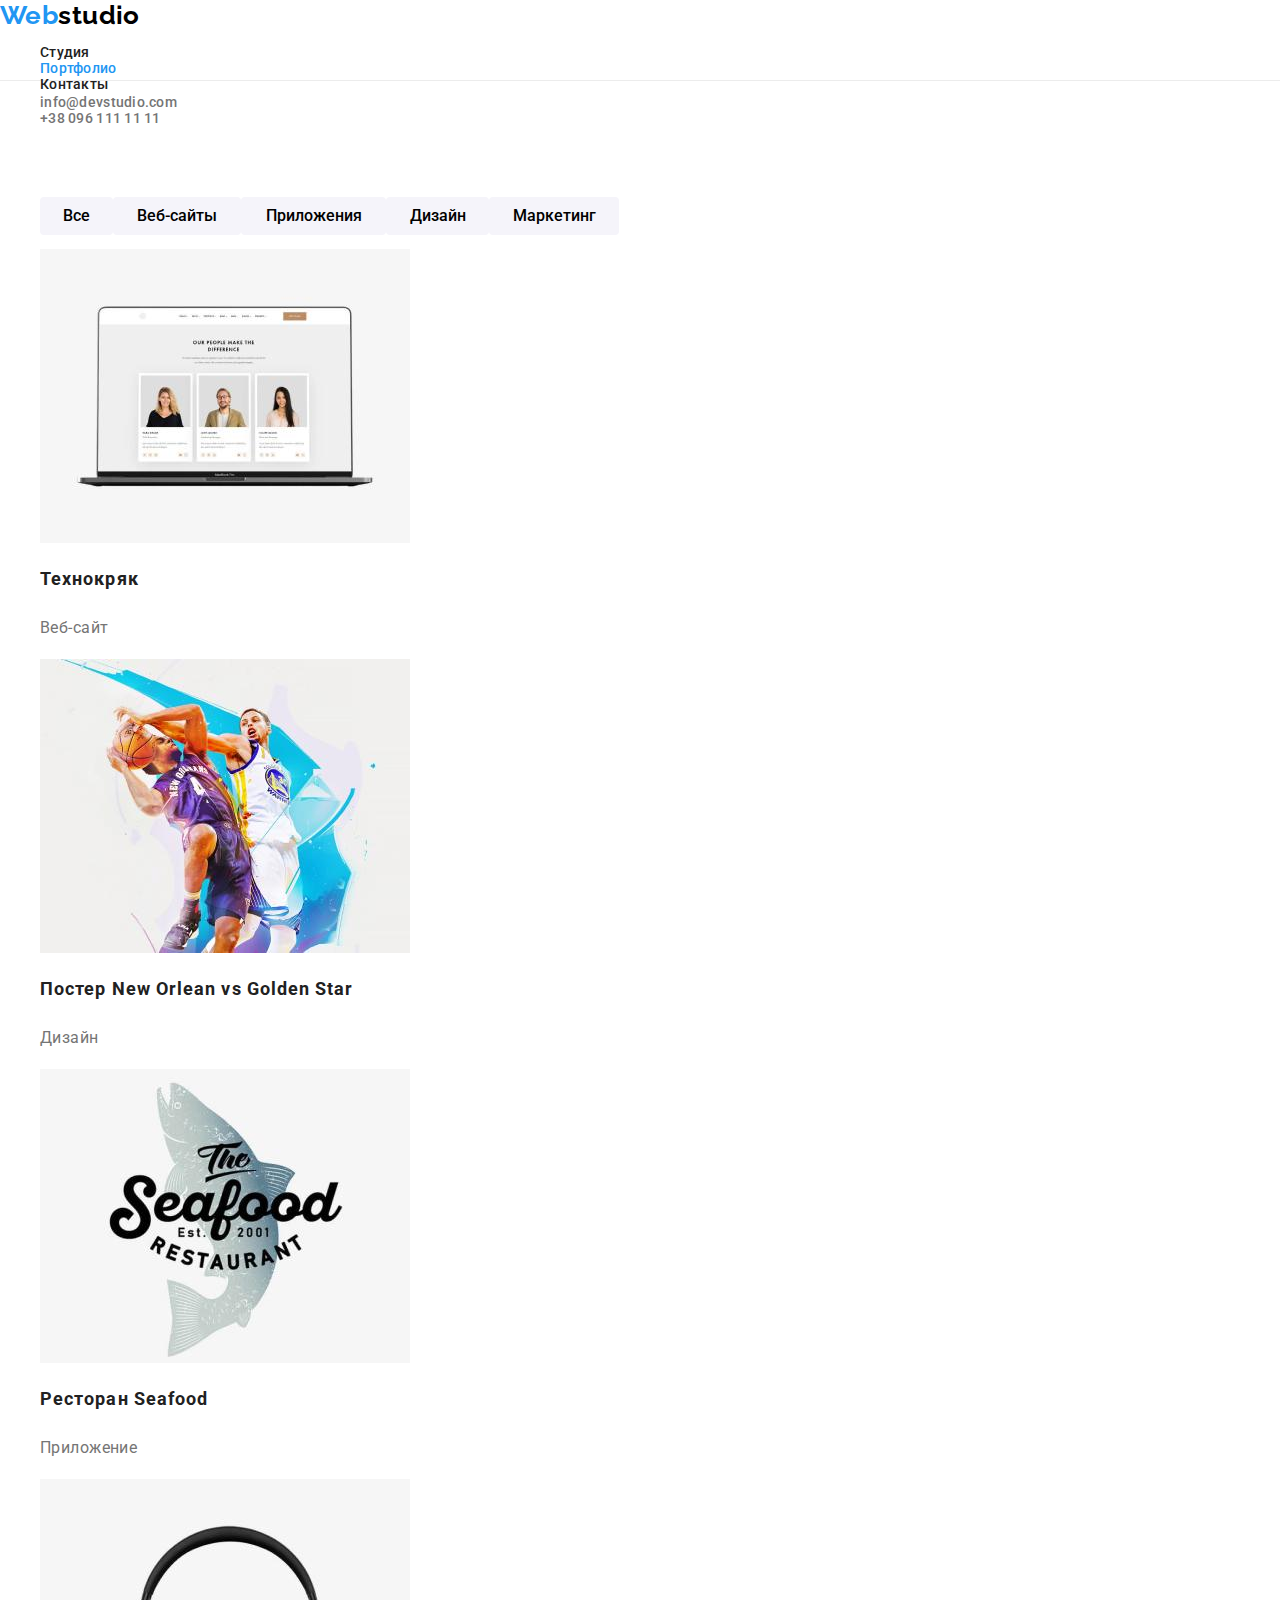
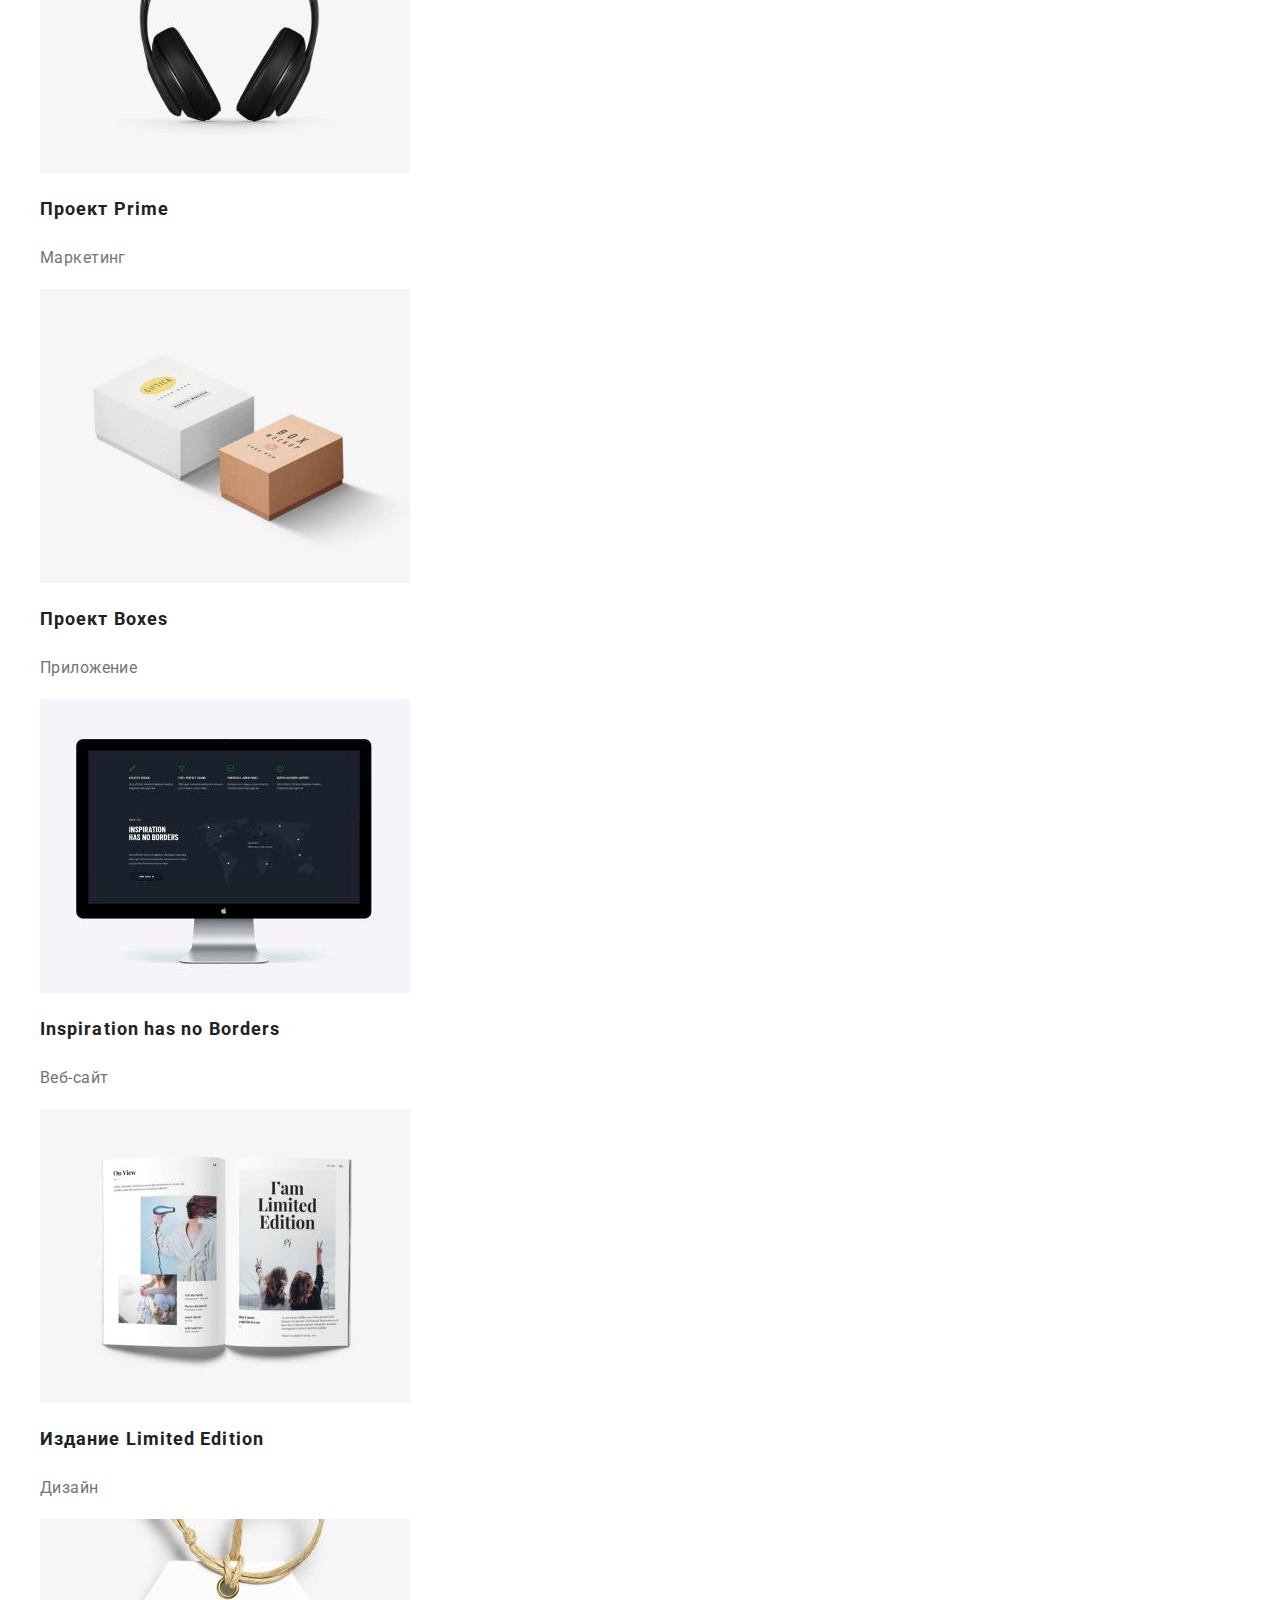
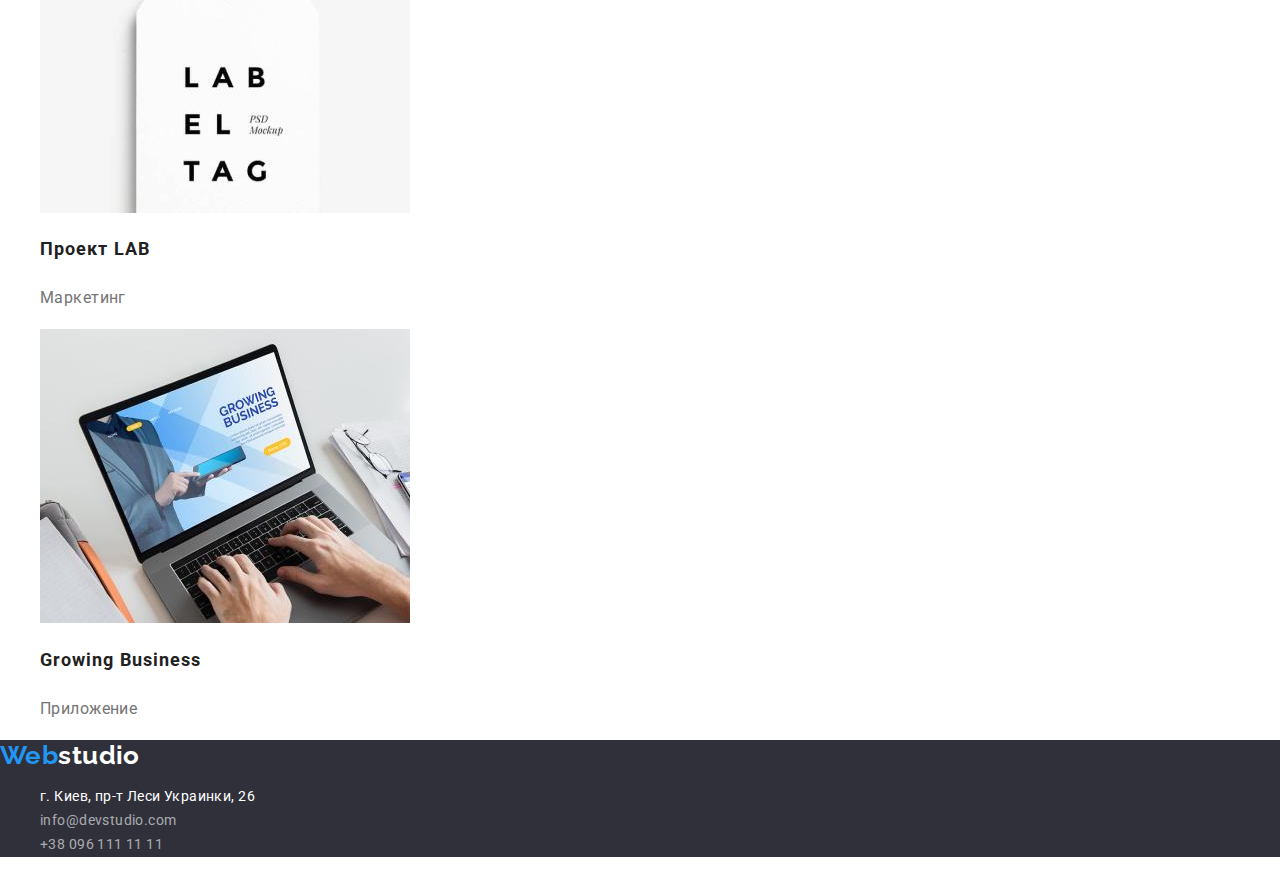
==== portfolio.html @ 88a655f0 "д.з.02 основа" ====
<!DOCTYPE html>
<html lang="ru">
<head>
    <meta charset="UTF-8">
    <meta http-equiv="X-UA-Compatible" content="IE=edge">
    <meta name="viewport" content="width=device-width, initial-scale=1.0">
    <title>Portfolio</title>
    <link rel="stylesheet" href="./css/normalize.css">
    <link rel="preconnect" href="https://fonts.googleapis.com">
    <link rel="preconnect" href="https://fonts.gstatic.com" crossorigin>
    <link href="https://fonts.googleapis.com/css2?family=Raleway:wght@700&family=Roboto:wght@400;500;700;900&display=swap" rel="stylesheet">
    <link rel="stylesheet" href="./css/styles.css">
</head>
<body>
<header>
        <nav class="header">
        <a href="./index.html" class="logo">
            <span class="accent">Web</span><span class="text">studio</span>
        </a>
        <ul class="site-nav list">
            <li><a href="./index.html" class="link">Студия</a></li>
            <li><a href="./portfolio.html" class="link current">Портфолио</a></li>
            <li><a href="#" class="link">Контакты</a></li>
        </ul>
        </nav>
        <ul class="contacts list">
            <Li><a href="mailto:info@devstudio.com" class="link">info@devstudio.com</a></Li>
            <Li><a href="tel:+380961111111" class="link">+38 096 111 11 11</a></Li>
        </ul>
</header>

<main>
<section class="portfolio">
    <h1 class="invisible">Портфолио</h1>
    <ul class="buttons">
        <li><button class="port-btn button-all" type="button">Все</button></li>
        <li><button class="port-btn button-veb" type="button">Веб-сайты</button></li>
        <li><button class="port-btn button-app" type="button">Приложения</button></li>
        <li><button class="port-btn button-des" type="button">Дизайн</button></li>
        <li><button class="port-btn button-mar" type="button">Маркетинг</button></li>
    </ul>
    <ul class="example">
        <li>
            <a class="port-link" href="#">
                <img class="port-img" src="./images/img2.1.jpg" alt="Веб-сайт Технокряк " width="370">
                <h2 class="subtitle">Технокряк</h2>
                <p class="lists">Веб-сайт</p>
            </a>
        </li>
        <li> 
            <a class="port-link" href="#">
                <img class="port-img" src="./images/img2.2.jpg" alt="Дизайн постера" width="370">
                <h2 class="subtitle">Постер New Orlean vs Golden Star</h2>
                <p class="lists">Дизайн</p>
            </a>
        </li>
        <li>
            <a class="port-link" href="#">
                <img class="port-img" src="./images/img2.3.jpg" alt="Приложение Seafood" width="370">
                <h2 class="subtitle">Ресторан Seafood</h2>
                <p class="lists">Приложение</p>
            </a>
        </li>
        <li>
            <a class="port-link" href="#">
                <img class="port-img" src="./images/img2.4.jpg" alt="Маркетинг Проект Prime" width="370">
                <h2 class="subtitle">Проект Prime</h2>
                <p class="lists">Маркетинг</p>
            </a>
        </li>
        <li>
            <a class="port-link" href="#">
                <img class="port-img" src="./images/img2.5.jpg" alt="Приложение Boxes" width="370">
                <h2 class="subtitle">Проект Boxes</h2>
                <p class="lists">Приложение</p>
            </a>
        </li>
        <li>
            <a class="port-link" href="#">
                <img class="port-img" src="./images/img2.6.jpg" alt="Веб-сайт Inspiration has no Borders" width="370">
                <h2 class="subtitle">Inspiration has no Borders</h2>
                <p class="lists">Веб-сайт</p>
            </a>
        </li>
        <li>
            <a class="port-link" href="#">
                <img class="port-img" src="./images/img2.7.jpg" alt="Дизайн издания Limited Edition" width="370">
                <h2 class="subtitle">Издание Limited Edition</h2>
                <p class="lists">Дизайн</p>
            </a>
        </li>
        <li>
            <a class="port-link" href="#">
                <img class="port-img" src="./images/img2.8.jpg" alt="Маркетинг проекта LAB" width="370">
                <h2 class="subtitle">Проект LAB</h2>
                <p class="lists">Маркетинг</p>
            </a>
        </li>
        <li>
            <a class="port-link" href="#">
                <img class="port-img" src="./images/img2.9.jpg" alt="Growing Business приложение" width="370">
                <h2 class="subtitle">Growing Business</h2>
                <p class="lists">Приложение</p>
            </a>
        </li>
    </ul>
</section>
</main>   

<footer class="footer">
    <a href="./index.html" class="logo">
        <span class="accent">Web</span><span class="text">studio</span>
    </a>
    <address>
        <ul class="address">
            <li><a class="fact" href="https://www.google.com/maps/place/%D0%B1%D1%83%D0%BB%D1%8C%D0%B2%D0%B0%D1%80+%D0%9B%D0%B5%D1%81%D1%96+%D0%A3%D0%BA%D1%80%D0%B0%D1%97%D0%BD%D0%BA%D0%B8,+26,+%D0%9A%D0%B8%D1%97%D0%B2,+02000/@50.4265807,30.5383858,17z/data=!3m1!4b1!4m5!3m4!1s0x40d4cf0e033ecbe9:0x57a4dffefec77da0!8m2!3d50.4265807!4d30.5383858" target="_blank" rel="noreferrer noopener">г. Киев, пр-т Леси Украинки, 26</a></Li>
            <li><a class="mail" href="mailto:info@devstudio.com">info@devstudio.com</a></Li>
            <li><a class="tel" href="tel:+380961111111">+38 096 111 11 11</a></Li>
        </ul>
    </address>
</footer>

</body>
</html>
---- css/styles.css ----
/*загальні*/

:root { 
    --primary-text-color: #757575;
    --title-text-color: #212121;
    --logo-color: #000;
    --accent-color: #2196F3;
    --color-hero: #FFFFFF;
    --header-color: #fff;
    --button-color: #fff;
    --hover-button-color: #188CE8;
    --primary-background-color: #E5E5E5;
    --accent-background-color: #2F303A;
    --accent-section-color: #F5F4FA;
    --text-footer-color: rgba(255, 255, 255, 0.6);
    --accent-footer-color: #fff;
    --border-bottom-color: #ECECEC;
}

body {
    font-family: Roboto, sans-serif;
    font-size: 14px;
    letter-spacing: 0.03em;
    color: var(--primary-text-color);
}

ul {
    list-style: none;
}

a {
    text-decoration: none;
}

.characteristic .title,
.essential .title,
.team .title,
.team .people,
.example .subtitle {
    color: var(--title-text-color);
    font-weight: 700;
}

.invisible {
    opacity: 0;
}

 /*шапка*/
.header {
    width: 1600px;
    height: 80px;
    background: var(--header-color);
    border-bottom: 1px solid var(--border-bottom-color);

}

.logo {
    font-family: Raleway, sans-serif;
    font-weight: 700;
    font-size: 26px;
    line-height: 1.2;
}

.accent {
    color: var(--accent-color); 
}

.text {
    color: var(--logo-color);  
}

.list {
    font-weight: 500;
    line-height: 1.14;
    letter-spacing: 0.02em;
}

.site-nav .link {
    color: var(--title-text-color);  
}

.contacts .link {
    color: inherit;
}
.site-nav .link:hover,
.site-nav .link:focus,
.site-nav .link.current,
.contacts .link:hover,
.contacts .link:focus {
    color: var(--accent-color);
}

/*перша секція*/

.hero {
    width: 1600px;
    height: 600px;
    background-color: var(--accent-background-color);
}

.hero .main {
    width: 696px;
    height: 120px;
    font-weight: 900;
    font-size: 44px;
    line-height: 1.36;
    text-align: center;
    color: var(--color-hero);
    text-transform: uppercase; 
    text-align: center;
}

.hero .button {
    background-color: var(--accent-color);
    border-radius: 4px;
    color: var(--color-hero);
    width: 200px;
    height: 50px;
    border: 0;
    font-weight: 700;
    line-height: 1.88;
    cursor: pointer;
 }

 .hero .button:hover,
 .hero .button:focus {
    background-color: var(--hover-button-color);
    box-shadow: 0px 4px 4px rgba(0, 0, 0, 0.15);
 }

 /*друга секцiя*/

.characteristic .title {
    line-height: 1.14;
    text-transform: uppercase;
}

.characteristic .point {
    line-height: 1.71;
}

/*третя секцiя*/

   
.essential .title {
    font-size: 36px;
    line-height: 1.17;
    text-align: center;
}


/*четверта секцiя*/
.team {
    background: var(--accent-section-color);
}

.team .title {
    font-size: 36px;
    line-height: 1.17;
    text-align: center;
}

.team .people {
    font-weight: 500;
    font-size: 16px;
    line-height: 1.19;
    text-align: center;
}

.team .texts {
    font-size: 16px;
    line-height: 1.19;
    text-align: center;
}

 /*підвал*/
.footer {
    background-color: var(--accent-background-color);
}

.footer .text {
    color: var(--accent-footer-color);
}

.footer .address {  
    line-height: 1.71;
}

.footer .fact {
    color: var(--accent-footer-color);
    text-decoration: none;
    font-style: normal;

}

.footer .mail,
.footer .tel {
    color: var(--text-footer-color);
    text-decoration: none;
    font-style: normal;
}

.footer .mail:hover,
.footer .mail:focus,
.footer .tel:hover,
.footer .tel:focus {
    color: var(--accent-color);
}
 
/* портфоліо*/

.portfolio .buttons {
    display: flex;
    text-align: center; 
} 

.buttons .port-btn {
    font-weight: 500;
    font-size: 16px;
    line-height: 1.63; 
    background-color: var(--accent-section-color);
    border-radius: 4px;
    border: 0;
    height: 38px;
    cursor: pointer;
}

.buttons .port-btn:hover,
.buttons .port-btn:focus {
    background: var(--accent-color);
    color: var(--button-color);
    box-shadow: 0px 3px 1px rgba(0, 0, 0, 0.1), 0px 1px 2px rgba(0, 0, 0, 0.08), 0px 2px 2px rgba(0, 0, 0, 0.12);
}

.button-all {
    width: 73px;
}

.button-veb {
    width: 128px;
}

.button-app {
    width: 145px;
}

.button-des {
    width: 103px;
}

.button-mar {
    width: 130px;
}

.example .subtitle {
    font-size: 18px;
    line-height: 2;
    letter-spacing: 0.06em;
}

.example .lists {
    color: var(--primary-text-color);
    font-size: 16px;
    line-height: 1.88;
}
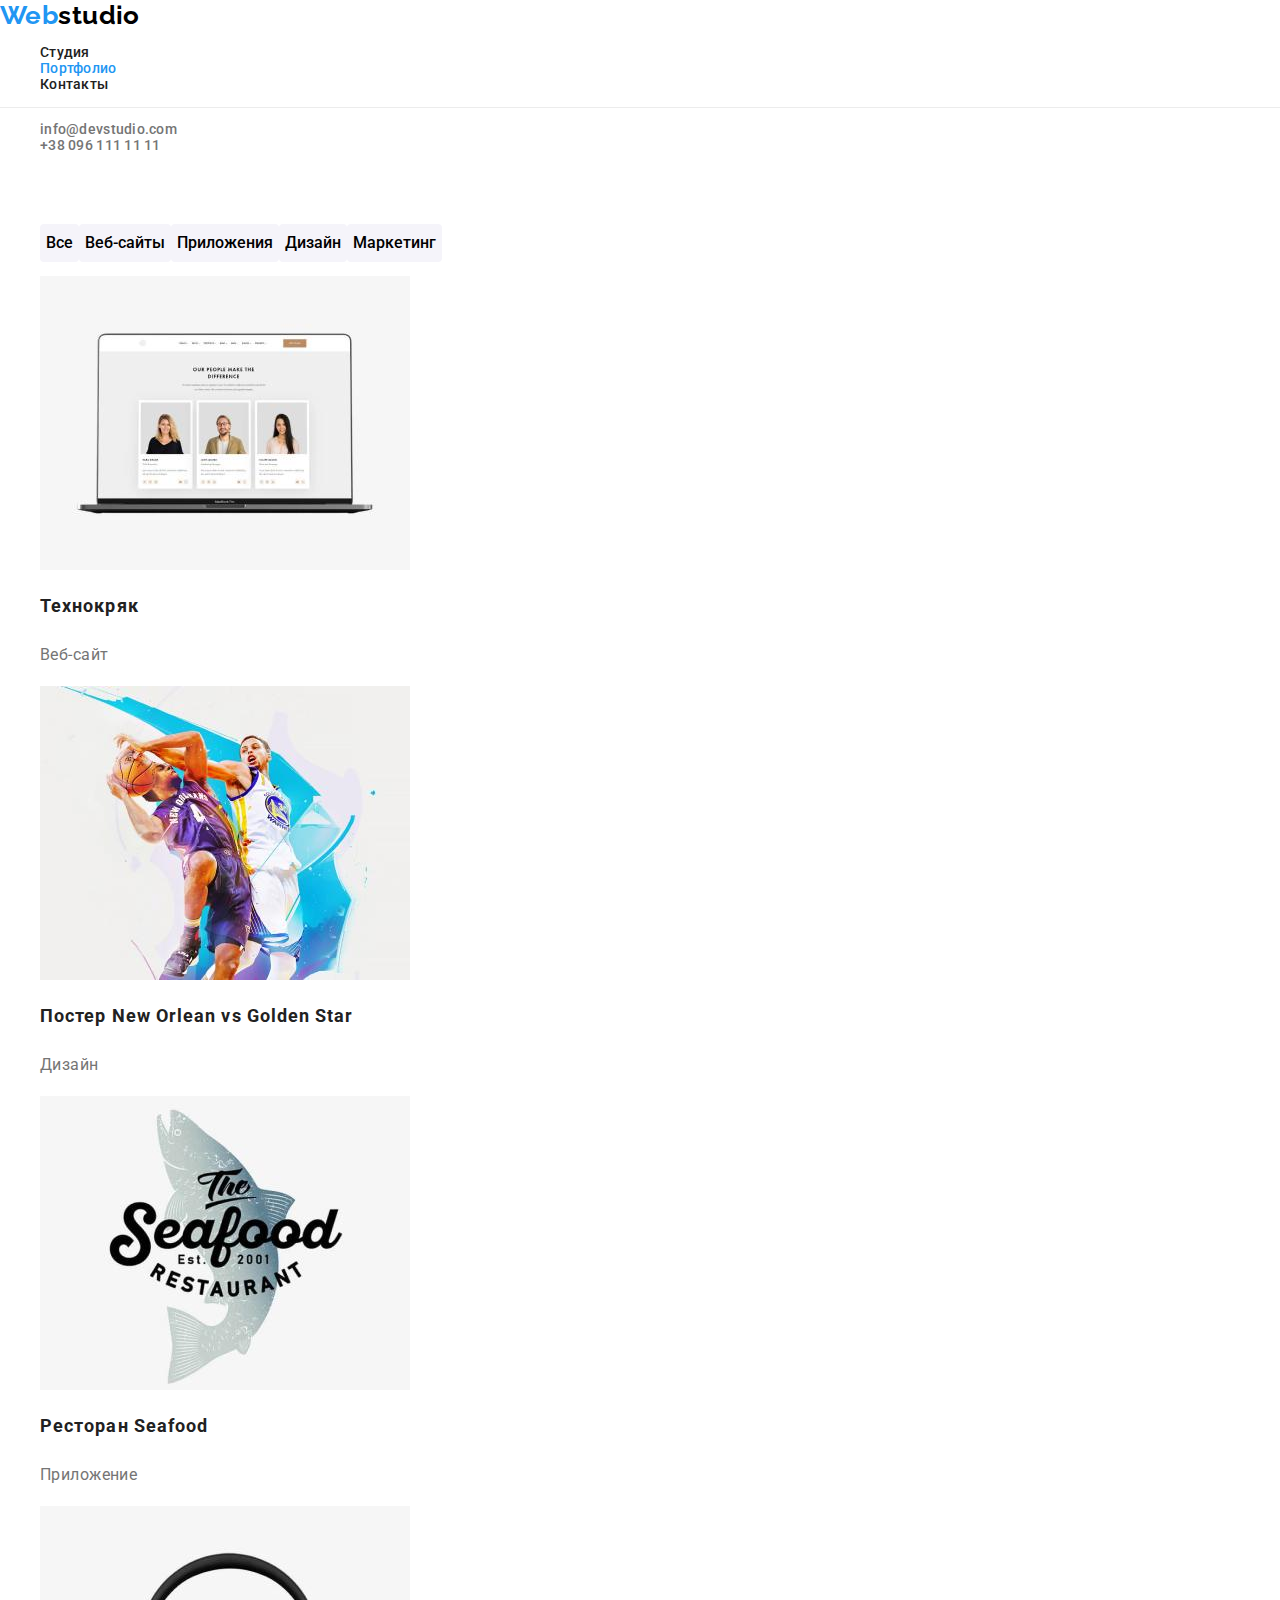
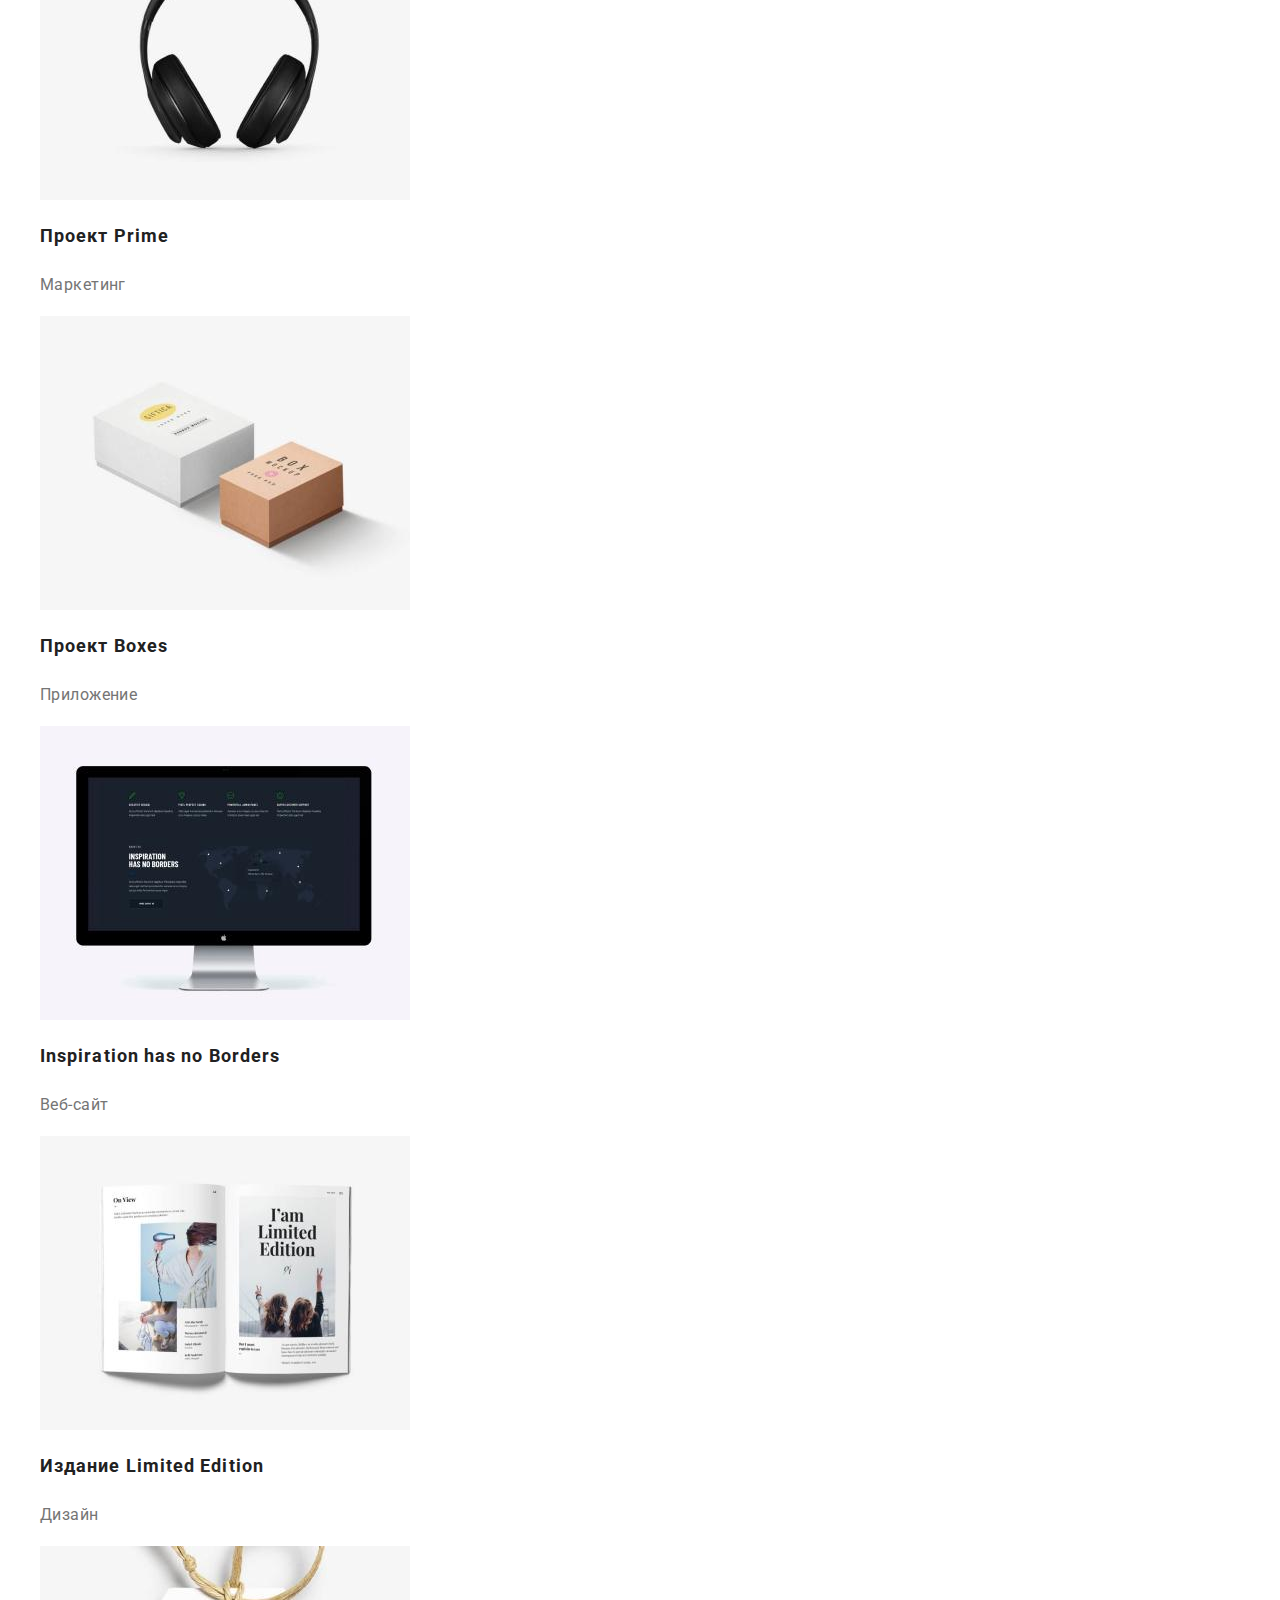
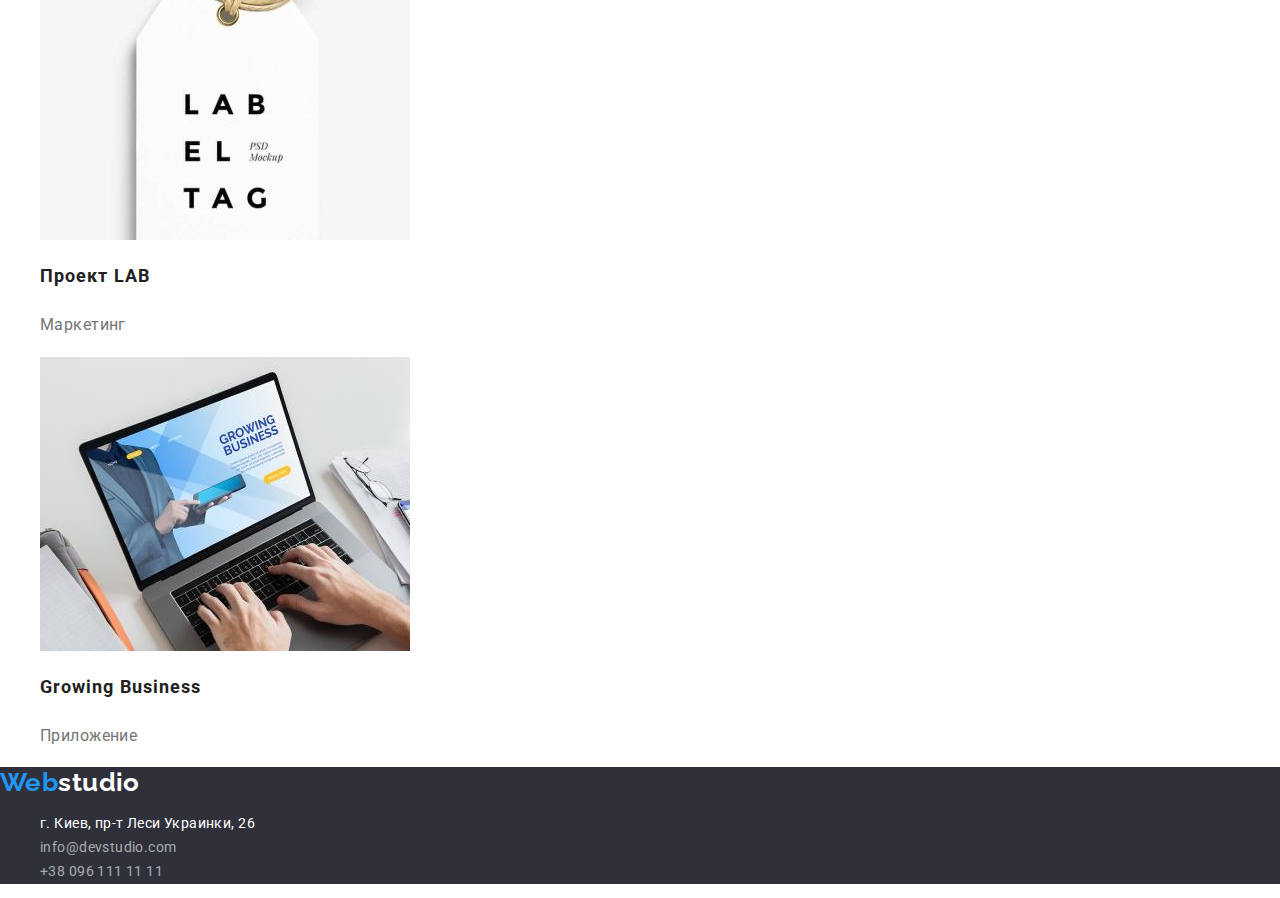
==== commit 8d545dbd: "fix css" ====
--- a/portfolio.html
+++ b/portfolio.html
@@ -14,90 +14,90 @@
 <body>
 <header>
         <nav class="header">
-        <a href="./index.html" class="logo">
+        <a class="logo link" href="./index.html" lang="en">
             <span class="accent">Web</span><span class="text">studio</span>
         </a>
         <ul class="site-nav list">
-            <li><a href="./index.html" class="link">Студия</a></li>
-            <li><a href="./portfolio.html" class="link current">Портфолио</a></li>
-            <li><a href="#" class="link">Контакты</a></li>
+            <li><a class="site-nav-link link" href="./index.html">Студия</a></li>
+            <li><a class="site-nav-link link current" href="./portfolio.html">Портфолио</a></li>
+            <li><a class="site-nav-link link" href="#">Контакты</a></li>
         </ul>
         </nav>
         <ul class="contacts list">
-            <Li><a href="mailto:info@devstudio.com" class="link">info@devstudio.com</a></Li>
-            <Li><a href="tel:+380961111111" class="link">+38 096 111 11 11</a></Li>
+            <Li><a class="contacts-link link" href="mailto:info@devstudio.com">info@devstudio.com</a></Li>
+            <Li><a class="contacts-link link" href="tel:+380961111111">+38 096 111 11 11</a></Li>
         </ul>
 </header>
 
 <main>
 <section class="portfolio">
     <h1 class="invisible">Портфолио</h1>
-    <ul class="buttons">
+    <ul class="buttons list">
         <li><button class="port-btn button-all" type="button">Все</button></li>
         <li><button class="port-btn button-veb" type="button">Веб-сайты</button></li>
         <li><button class="port-btn button-app" type="button">Приложения</button></li>
         <li><button class="port-btn button-des" type="button">Дизайн</button></li>
         <li><button class="port-btn button-mar" type="button">Маркетинг</button></li>
     </ul>
-    <ul class="example">
+    <ul class="example list">
         <li>
-            <a class="port-link" href="#">
+            <a class="port-link link" href="#">
                 <img class="port-img" src="./images/img2.1.jpg" alt="Веб-сайт Технокряк " width="370">
                 <h2 class="subtitle">Технокряк</h2>
                 <p class="lists">Веб-сайт</p>
             </a>
         </li>
         <li> 
-            <a class="port-link" href="#">
+            <a class="port-link link" href="#">
                 <img class="port-img" src="./images/img2.2.jpg" alt="Дизайн постера" width="370">
                 <h2 class="subtitle">Постер New Orlean vs Golden Star</h2>
                 <p class="lists">Дизайн</p>
             </a>
         </li>
         <li>
-            <a class="port-link" href="#">
+            <a class="port-link link" href="#">
                 <img class="port-img" src="./images/img2.3.jpg" alt="Приложение Seafood" width="370">
                 <h2 class="subtitle">Ресторан Seafood</h2>
                 <p class="lists">Приложение</p>
             </a>
         </li>
         <li>
-            <a class="port-link" href="#">
+            <a class="port-link link" href="#">
                 <img class="port-img" src="./images/img2.4.jpg" alt="Маркетинг Проект Prime" width="370">
                 <h2 class="subtitle">Проект Prime</h2>
                 <p class="lists">Маркетинг</p>
             </a>
         </li>
         <li>
-            <a class="port-link" href="#">
+            <a class="port-link link" href="#">
                 <img class="port-img" src="./images/img2.5.jpg" alt="Приложение Boxes" width="370">
                 <h2 class="subtitle">Проект Boxes</h2>
                 <p class="lists">Приложение</p>
             </a>
         </li>
         <li>
-            <a class="port-link" href="#">
+            <a class="port-link link" href="#">
                 <img class="port-img" src="./images/img2.6.jpg" alt="Веб-сайт Inspiration has no Borders" width="370">
                 <h2 class="subtitle">Inspiration has no Borders</h2>
                 <p class="lists">Веб-сайт</p>
             </a>
         </li>
         <li>
-            <a class="port-link" href="#">
+            <a class="port-link link" href="#">
                 <img class="port-img" src="./images/img2.7.jpg" alt="Дизайн издания Limited Edition" width="370">
                 <h2 class="subtitle">Издание Limited Edition</h2>
                 <p class="lists">Дизайн</p>
             </a>
         </li>
         <li>
-            <a class="port-link" href="#">
+            <a class="port-link link" href="#">
                 <img class="port-img" src="./images/img2.8.jpg" alt="Маркетинг проекта LAB" width="370">
                 <h2 class="subtitle">Проект LAB</h2>
                 <p class="lists">Маркетинг</p>
             </a>
         </li>
         <li>
-            <a class="port-link" href="#">
+            <a class="port-link link" href="#">
                 <img class="port-img" src="./images/img2.9.jpg" alt="Growing Business приложение" width="370">
                 <h2 class="subtitle">Growing Business</h2>
                 <p class="lists">Приложение</p>
@@ -108,14 +108,14 @@
 </main>   
 
 <footer class="footer">
-    <a href="./index.html" class="logo">
+    <a href="./index.html" class="logo link" lang="en">
         <span class="accent">Web</span><span class="text">studio</span>
     </a>
     <address>
-        <ul class="address">
-            <li><a class="fact" href="https://www.google.com/maps/place/%D0%B1%D1%83%D0%BB%D1%8C%D0%B2%D0%B0%D1%80+%D0%9B%D0%B5%D1%81%D1%96+%D0%A3%D0%BA%D1%80%D0%B0%D1%97%D0%BD%D0%BA%D0%B8,+26,+%D0%9A%D0%B8%D1%97%D0%B2,+02000/@50.4265807,30.5383858,17z/data=!3m1!4b1!4m5!3m4!1s0x40d4cf0e033ecbe9:0x57a4dffefec77da0!8m2!3d50.4265807!4d30.5383858" target="_blank" rel="noreferrer noopener">г. Киев, пр-т Леси Украинки, 26</a></Li>
-            <li><a class="mail" href="mailto:info@devstudio.com">info@devstudio.com</a></Li>
-            <li><a class="tel" href="tel:+380961111111">+38 096 111 11 11</a></Li>
+        <ul class="address list">
+            <li><a class="fact link" href="https://goo.gl/maps/kG6ZxLyjDZMwMeht5" target="_blank" rel="noreferrer noopener">г. Киев, пр-т Леси Украинки, 26</a></Li>
+            <li><a class="mail link" href="mailto:info@devstudio.com">info@devstudio.com</a></Li>
+            <li><a class="tel link" href="tel:+380961111111">+38 096 111 11 11</a></Li>
         </ul>
     </address>
 </footer>
--- a/css/styles.css
+++ b/css/styles.css
@@ -1,34 +1,34 @@
-/*загальні*/
+
+/*=====ЗАГАЛЬНІ=====*/
 
 :root { 
     --primary-text-color: #757575;
     --title-text-color: #212121;
-    --logo-color: #000;
+    --logo-color: #000000;
     --accent-color: #2196F3;
-    --color-hero: #FFFFFF;
-    --header-color: #fff;
-    --button-color: #fff;
+    --secondary-accent-color: #ffffff;
     --hover-button-color: #188CE8;
     --primary-background-color: #E5E5E5;
     --accent-background-color: #2F303A;
     --accent-section-color: #F5F4FA;
     --text-footer-color: rgba(255, 255, 255, 0.6);
-    --accent-footer-color: #fff;
-    --border-bottom-color: #ECECEC;
+    --border-bottom-color: #ECECEC;  
+    --primary-text-family: Roboto, sans-serif;
+    --accent-text-family: Raleway, sans-serif;
 }
 
 body {
-    font-family: Roboto, sans-serif;
+    font-family: var(--primary-text-family);
     font-size: 14px;
     letter-spacing: 0.03em;
     color: var(--primary-text-color);
 }
 
-ul {
+.list {
     list-style: none;
 }
 
-a {
+.link {
     text-decoration: none;
 }
 
@@ -47,15 +47,13 @@
 
  /*шапка*/
 .header {
-    width: 1600px;
-    height: 80px;
-    background: var(--header-color);
+    background: var(--secondary-accent-color);
     border-bottom: 1px solid var(--border-bottom-color);
 
 }
 
 .logo {
-    font-family: Raleway, sans-serif;
+    font-family: var(--accent-text-family);
     font-weight: 700;
     font-size: 26px;
     line-height: 1.2;
@@ -69,7 +67,8 @@
     color: var(--logo-color);  
 }
 
-.list {
+.site-nav,
+.contacts {
     font-weight: 500;
     line-height: 1.14;
     letter-spacing: 0.02em;
@@ -79,14 +78,15 @@
     color: var(--title-text-color);  
 }
 
-.contacts .link {
+.contacts .contacts-link {
     color: inherit;
 }
-.site-nav .link:hover,
-.site-nav .link:focus,
+
 .site-nav .link.current,
-.contacts .link:hover,
-.contacts .link:focus {
+.site-nav .site-nav-link:hover,
+.site-nav .site-nav-link:focus,
+.contacts .contacts-link:hover,
+.contacts .contacts-link:focus {
     color: var(--accent-color);
 }
 
@@ -105,7 +105,7 @@
     font-size: 44px;
     line-height: 1.36;
     text-align: center;
-    color: var(--color-hero);
+    color: var(--secondary-accent-color);
     text-transform: uppercase; 
     text-align: center;
 }
@@ -113,7 +113,7 @@
 .hero .button {
     background-color: var(--accent-color);
     border-radius: 4px;
-    color: var(--color-hero);
+    color: var(--secondary-accent-color);
     width: 200px;
     height: 50px;
     border: 0;
@@ -179,7 +179,7 @@
 }
 
 .footer .text {
-    color: var(--accent-footer-color);
+    color: var(--secondary-accent-color);
 }
 
 .footer .address {  
@@ -187,7 +187,7 @@
 }
 
 .footer .fact {
-    color: var(--accent-footer-color);
+    color: var(--secondary-accent-color);
     text-decoration: none;
     font-style: normal;
 
@@ -228,28 +228,8 @@
 .buttons .port-btn:hover,
 .buttons .port-btn:focus {
     background: var(--accent-color);
-    color: var(--button-color);
+    color: var(--secondary-accent-color);
     box-shadow: 0px 3px 1px rgba(0, 0, 0, 0.1), 0px 1px 2px rgba(0, 0, 0, 0.08), 0px 2px 2px rgba(0, 0, 0, 0.12);
-}
-
-.button-all {
-    width: 73px;
-}
-
-.button-veb {
-    width: 128px;
-}
-
-.button-app {
-    width: 145px;
-}
-
-.button-des {
-    width: 103px;
-}
-
-.button-mar {
-    width: 130px;
 }
 
 .example .subtitle {
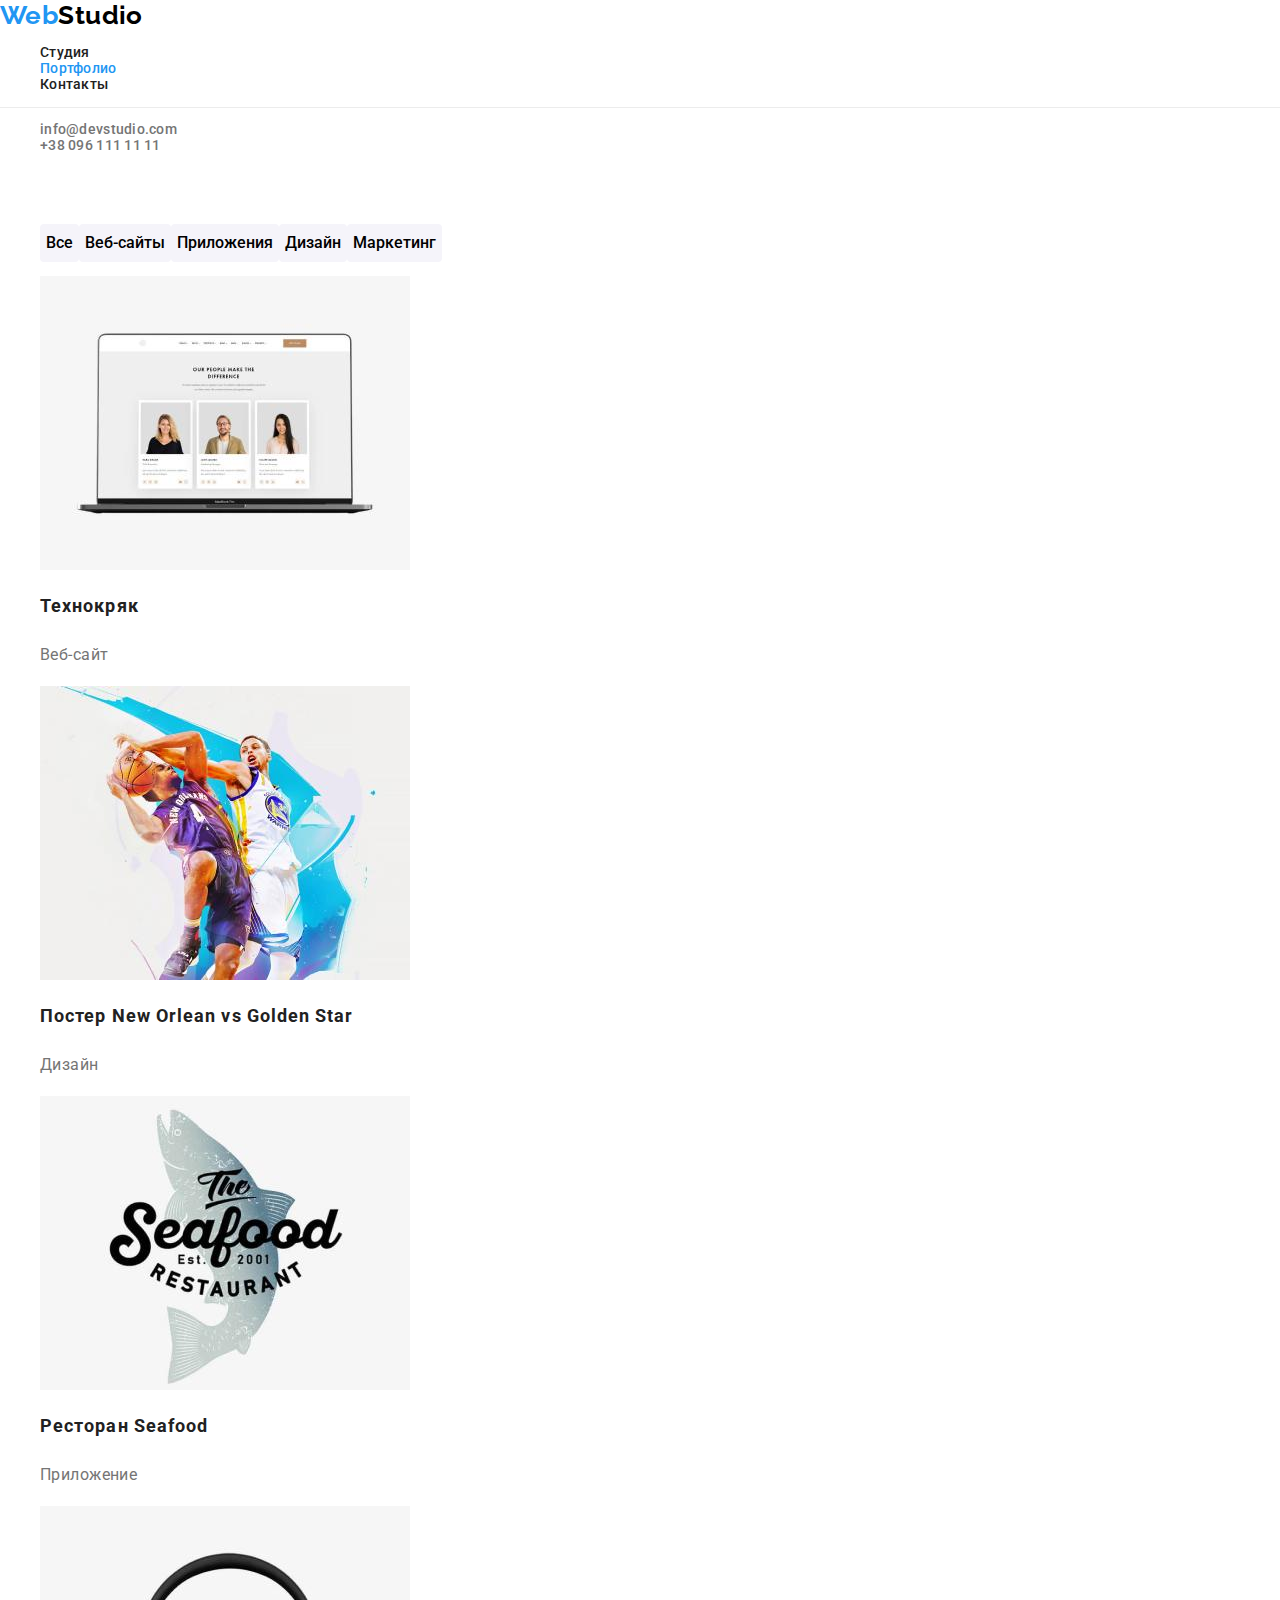
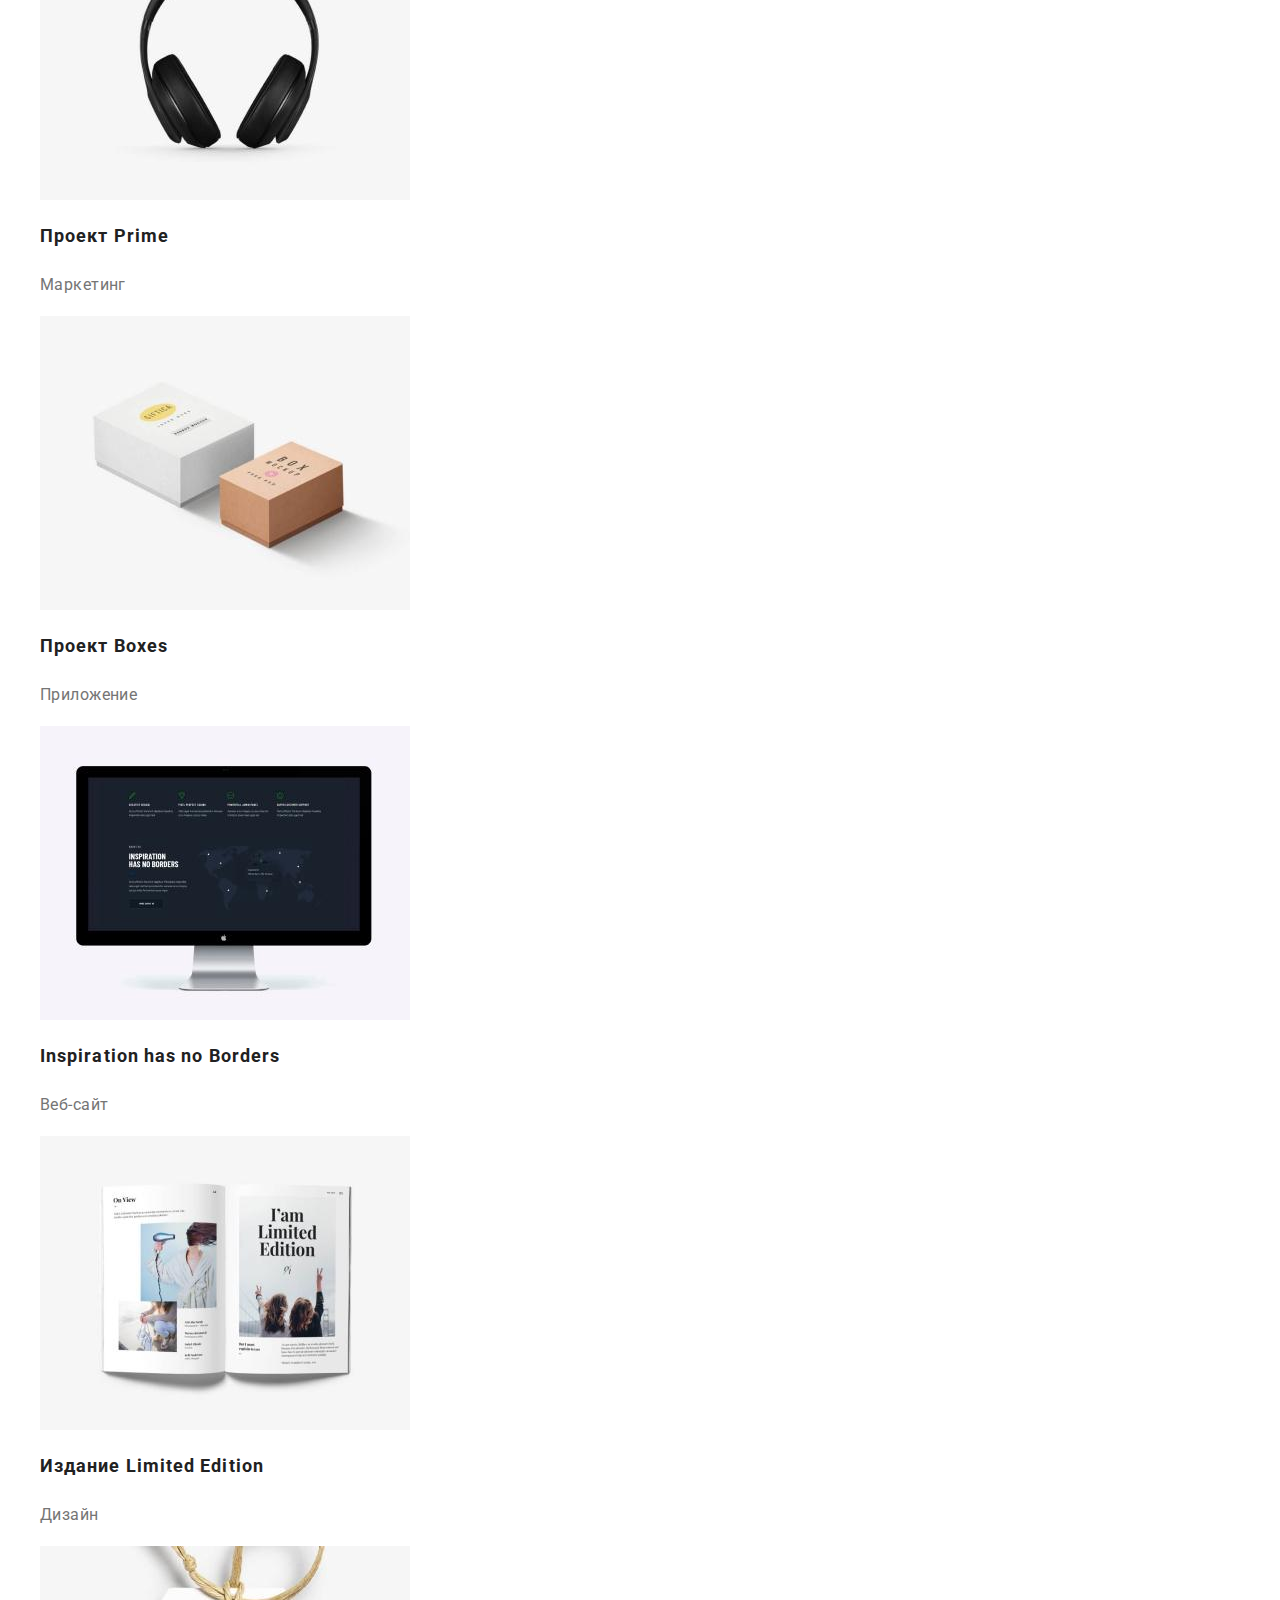
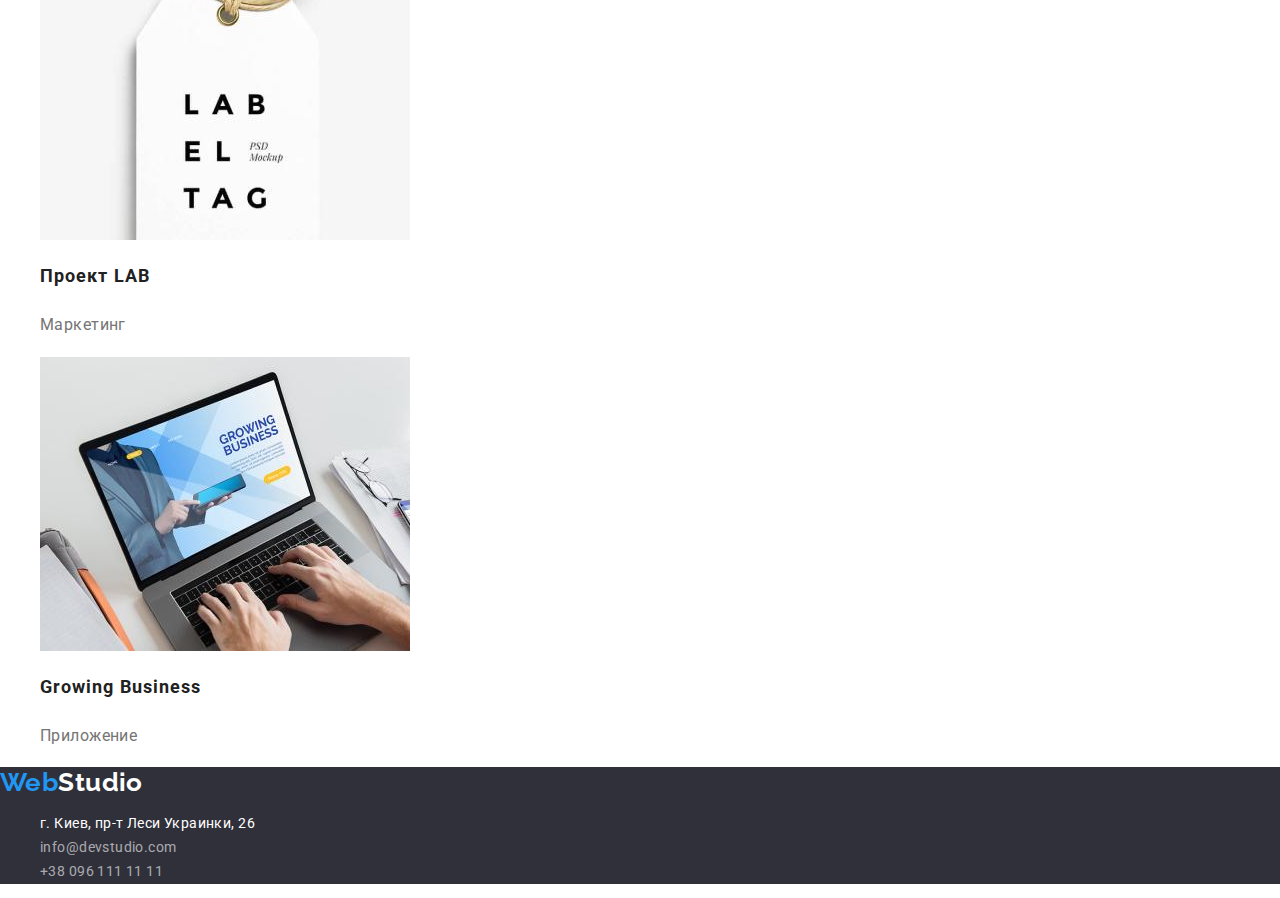
==== commit 0d374f9a: "fix button, S, h2" ====
--- a/portfolio.html
+++ b/portfolio.html
@@ -15,7 +15,7 @@
 <header>
         <nav class="header">
         <a class="logo link" href="./index.html" lang="en">
-            <span class="accent">Web</span><span class="text">studio</span>
+            <span class="accent">Web</span><span class="text">Studio</span>
         </a>
         <ul class="site-nav list">
             <li><a class="site-nav-link link" href="./index.html">Студия</a></li>
@@ -109,7 +109,7 @@
 
 <footer class="footer">
     <a href="./index.html" class="logo link" lang="en">
-        <span class="accent">Web</span><span class="text">studio</span>
+        <span class="accent">Web</span><span class="text">Studio</span>
     </a>
     <address>
         <ul class="address list">
--- a/css/styles.css
+++ b/css/styles.css
@@ -1,3 +1,4 @@
+
 
 /*=====ЗАГАЛЬНІ=====*/
 
@@ -45,7 +46,10 @@
     opacity: 0;
 }
 
- /*шапка*/
+
+
+ /*=====ШАПКА=====*/
+
 .header {
     background: var(--secondary-accent-color);
     border-bottom: 1px solid var(--border-bottom-color);
@@ -90,7 +94,9 @@
     color: var(--accent-color);
 }
 
-/*перша секція*/
+
+
+/*=====ПЕРША СЕКЦІЯ ГЕРОЯ=====*/
 
 .hero {
     width: 1600px;
@@ -114,6 +120,12 @@
     background-color: var(--accent-color);
     border-radius: 4px;
     color: var(--secondary-accent-color);
+    font-family: var(--primary-text-family);
+    font-style: normal;
+    font-weight: 700;
+    font-size: 16px;
+    line-height: 1.88;
+    letter-spacing: 0.06em;
     width: 200px;
     height: 50px;
     border: 0;
@@ -128,9 +140,11 @@
     box-shadow: 0px 4px 4px rgba(0, 0, 0, 0.15);
  }
 
- /*друга секцiя*/
+
+ /*=====ДРУГА СЕКЦІЯ ХАРАКТЕРИСТИКИ=====*/
 
 .characteristic .title {
+    font-size: 14px;
     line-height: 1.14;
     text-transform: uppercase;
 }
@@ -139,17 +153,21 @@
     line-height: 1.71;
 }
 
-/*третя секцiя*/
-
+
+
+/*=====ТРЕТЯ СЕКЦІЯ ДІЯЛЬНІСТЬ=====*/
    
 .essential .title {
     font-size: 36px;
     line-height: 1.17;
     text-align: center;
-}
-
-
-/*четверта секцiя*/
+    letter-spacing: 0.03em;
+}
+
+
+
+/*=====ЧЕТВЕРТА СЕКЦІЯ КОМАНДА=====*/
+
 .team {
     background: var(--accent-section-color);
 }
@@ -158,6 +176,7 @@
     font-size: 36px;
     line-height: 1.17;
     text-align: center;
+    letter-spacing: 0.03em;
 }
 
 .team .people {
@@ -173,7 +192,9 @@
     text-align: center;
 }
 
- /*підвал*/
+
+ /*=====ПІДВАЛ САЙТУ=====*/
+
 .footer {
     background-color: var(--accent-background-color);
 }
@@ -207,7 +228,9 @@
     color: var(--accent-color);
 }
  
-/* портфоліо*/
+
+
+/*=====ПОРТФОЛІО=====*/
 
 .portfolio .buttons {
     display: flex;
